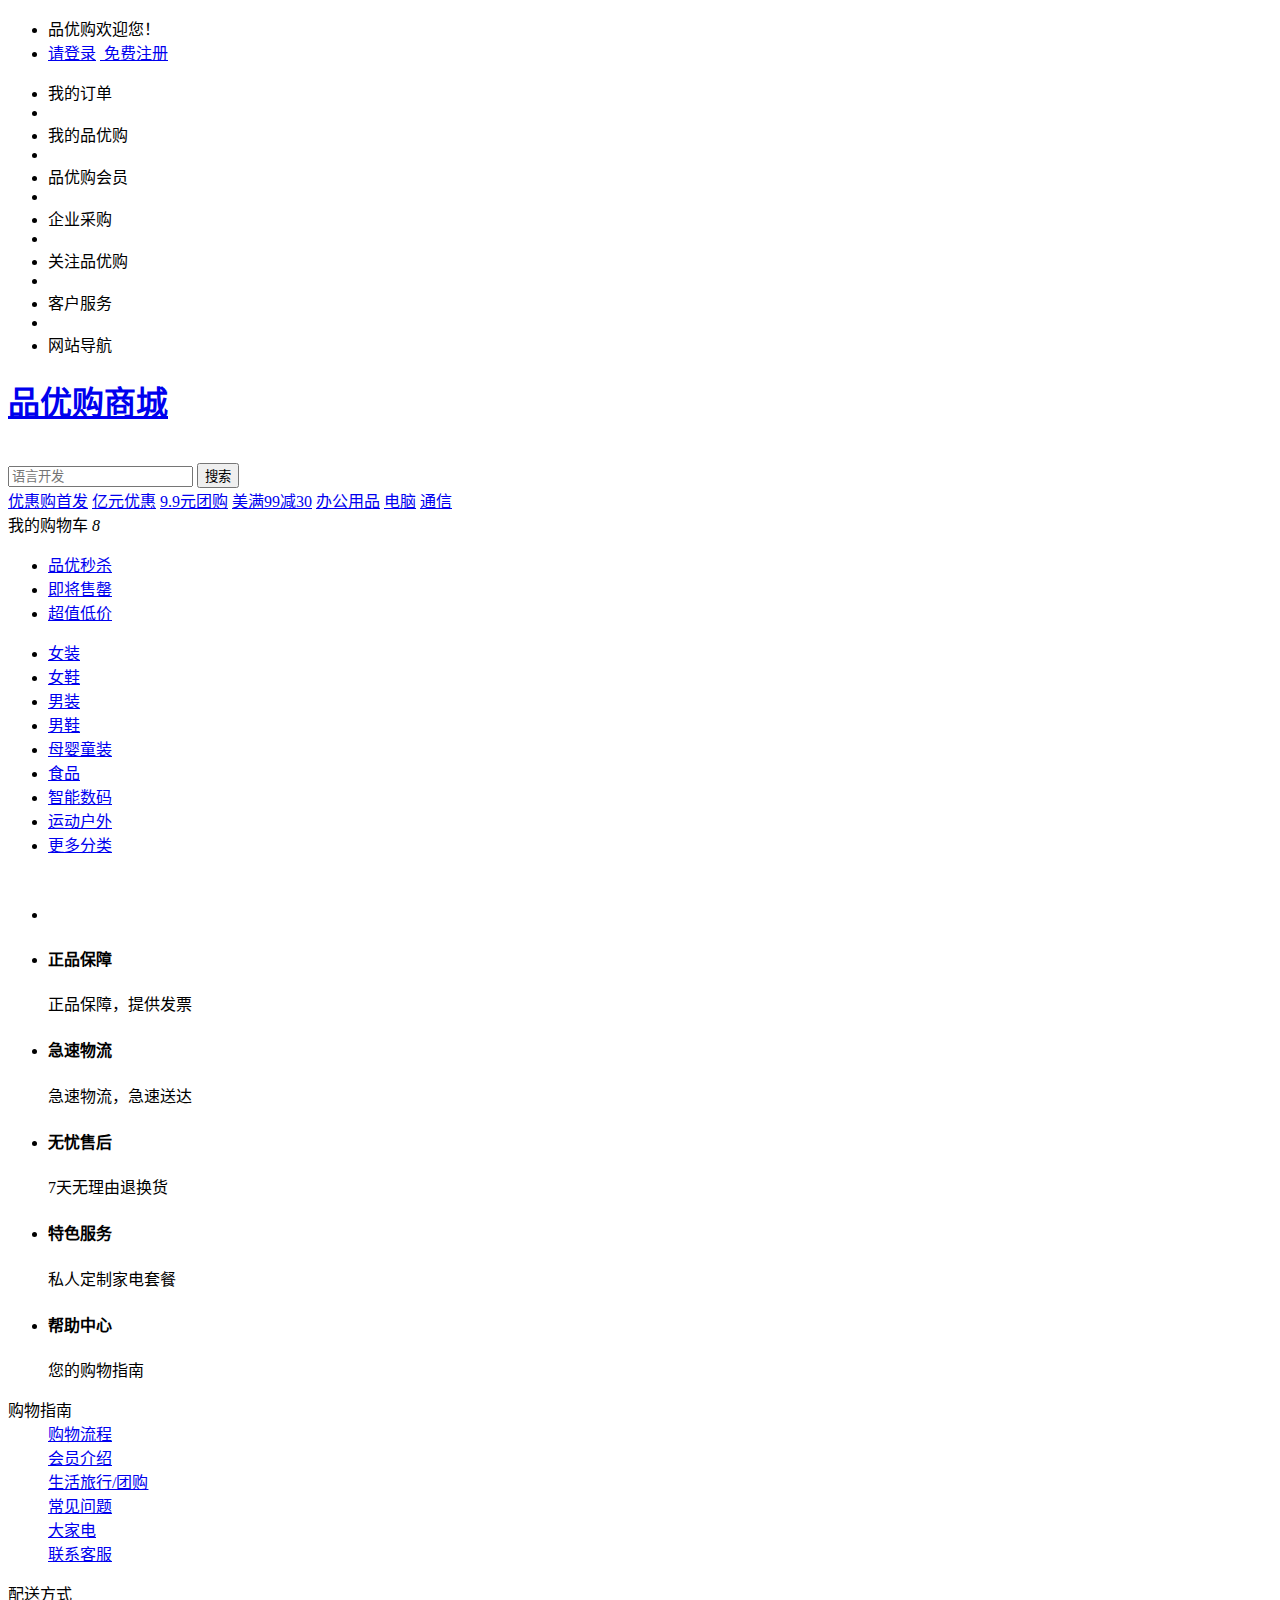
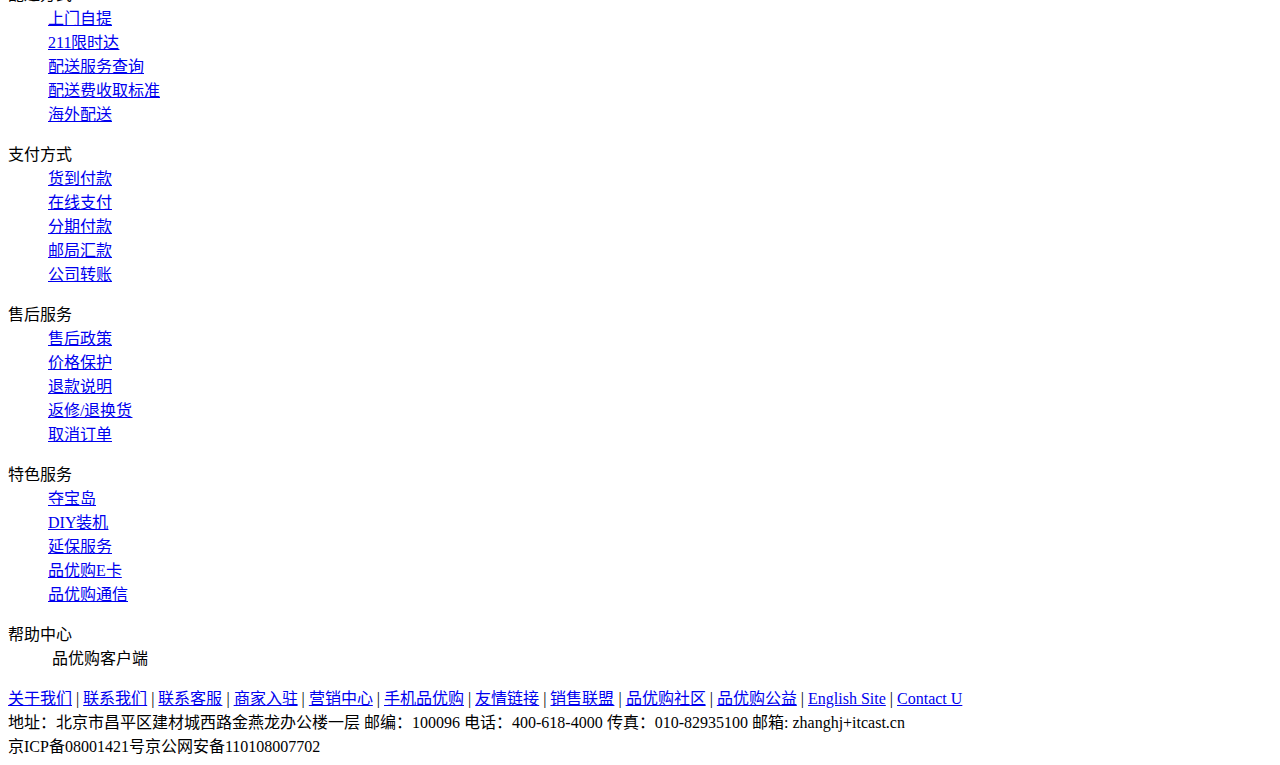
==== list.html @ 0fa6adf4 "Add files via upload" ====
<!DOCTYPE html>
<html lang="zh-CN">

<head>
    <meta charset="UTF-8">
    <meta http-equiv="X-UA-Compatible" content="IE=edge">
    <meta name="viewport" content="width=device-width, initial-scale=1.0">
    <title>品优购商城-正品低价、品质保障、配送及时、轻松购物！</title>
    <!-- 网站说明,和标题、关键词一般只要空出位置就行，前端不写 -->
    <meta name="description" content="品优购商城-专业的综合网上购物商城，为您提供正品低价的购物选择、优质便捷的服务体验。商品来自全球数十万品牌商家，囊括家电、手机、电脑、服装、居家、母婴、美妆、个护、食品、生鲜等丰富品类，满足各种购物需求。" />
    <!-- 关键字 -->
    <meta name="Keywords" content="网上购物,网上商城,家电,手机,电脑,服装,居家,母婴,美妆,个护,食品,生鲜,品优购" />
    <!-- 引入favicon图标 -->
    <link rel="shortcut icon" href=" favicon.ico" />
    <!-- 引入初始化css样式文件 -->
    <link rel="stylesheet" href="css/base.css">
    <!-- 引入公共的样式 -->
    <link rel="stylesheet" href="css/common.css">
    <!-- 引入列表页特有样式 -->
    <link rel="stylesheet" href="css/list.css">
</head>

<body>
    <!-- 快捷导航模块 start-->
    <section class="shortcut">
        <div class="w">
            <div class="fl">
                <ul>
                    <li>品优购欢迎您！&nbsp;</li>
                    <li>
                        <a href="#"> 请登录</a>&nbsp;<a class="style_red" href="#"> 免费注册</a>
                    </li>
                </ul>
            </div>
            <div class="fr">
                <ul>
                    <li>我的订单</li>
                    <li></li>
                    <li class="arrow-icon">我的品优购</li>
                    <li></li>
                    <li>品优购会员</li>
                    <li></li>
                    <li>企业采购</li>
                    <li></li>
                    <li class="arrow-icon">关注品优购</li>
                    <li></li>
                    <li class="arrow-icon">客户服务</li>
                    <li></li>
                    <li class="arrow-icon">网站导航</li>
                </ul>
            </div>
        </div>
    </section>
    <!-- 快捷导航模块 end-->
    <!-- 头部模块 start-->
    <header class="header w">
        <!-- logo模块 -->
        <div class="logo">
            <h1>
                <a href="index.html" title="品优购商城">品优购商城</a>
            </h1>
        </div>
        <!-- 列表页秒杀模块 -->
        <div class="sk">
            <img src="images/sk.png" alt="">
        </div>
        <!-- search搜索模块 -->
        <div class="search">
            <input type="search" placeholder="语言开发">
            <button>搜索</button>
        </div>
        <!-- 热词模块 -->
        <div class="hotwords">
            <a href="#" class="style_red">优惠购首发</a>
            <a href="#">亿元优惠</a>
            <a href="#">9.9元团购</a>
            <a href="#">美满99减30</a>
            <a href="#">办公用品</a>
            <a href="#">电脑</a>
            <a href="#">通信 </a>
        </div>
        <!-- 购物车模块 -->
        <div class="shopcar">
            我的购物车
            <i class="count">8</i>
        </div>
    </header>
    <!-- 头部模块 end-->
    <!-- 导航模块 start-->
    <nav class="nav">
        <div class="w">
            <div class="sk_list">
                <ul>
                    <li><a href="#">品优秒杀</a></li>
                    <li><a href="#">即将售罄</a></li>
                    <li><a href="#">超值低价</a></li>
                </ul>
            </div>
            <div class="sk_con">
                <ul>
                    <li><a href="#">女装</a></li>
                    <li><a href="#" class="style_red">女鞋</a></li>
                    <li><a href="#">男装</a></li>
                    <li><a href="#">男鞋</a></li>
                    <li><a href="#">母婴童装</a></li>
                    <li><a href="#">食品</a></li>
                    <li><a href="#">智能数码</a></li>
                    <li><a href="#">运动户外</a></li>
                    <li><a href="#">更多分类</a></li>
                </ul>
            </div>
        </div>
    </nav>
    <!-- 导航模块 end-->
    <!-- 列表页专有模块 start -->
    <div class="w sk_container">
        <div class="sk_hd">
            <img src="upload/bg_03.png" alt="">
        </div>
        <div class="sk_bd">
            <ul class="clearfix">
                <li><img src="upload/mobile.jpg" alt=""></li>
            </ul>
        </div>
    </div>
    <!-- 列表页专有模块 end -->
    <!-- 底部模块 start-->
    <footer class="footer">
        <div class="w">
            <div class="mod_service">
                <ul>
                    <li>
                        <h5 class="one"></h5>
                        <div class="service_txt">
                            <h4>正品保障</h4>
                            <p>正品保障，提供发票</p>
                        </div>
                    </li>
                    <li>
                        <h5 class="two"></h5>
                        <div class="service_txt">
                            <h4>急速物流</h4>
                            <p>急速物流，急速送达</p>
                        </div>
                    </li>
                    <li>
                        <h5 class="three"></h5>
                        <div class="service_txt">
                            <h4>无忧售后</h4>
                            <p>7天无理由退换货</p>
                        </div>
                    </li>
                    <li>
                        <h5 class="four"></h5>
                        <div class="service_txt">
                            <h4>特色服务</h4>
                            <p>私人定制家电套餐</p>
                        </div>
                    </li>
                    <li>
                        <h5 class="five"></h5>
                        <div class="service_txt">
                            <h4>帮助中心</h4>
                            <p>您的购物指南</p>
                        </div>
                    </li>
                </ul>
            </div>
            <div class="mod_help">
                <dl>
                    <dt>购物指南</dt>
                    <dd><a href="#">购物流程</a></dd>
                    <dd><a href="#">会员介绍</a></dd>
                    <dd><a href="#">生活旅行/团购</a></dd>
                    <dd><a href="#">常见问题</a></dd>
                    <dd><a href="#">大家电</a></dd>
                    <dd><a href="#">联系客服</a></dd>
                </dl>
                <dl>
                    <dt>配送方式</dt>
                    <dd><a href="#">上门自提</a> </dd>
                    <dd><a href="#">211限时达</a></dd>
                    <dd><a href="#">配送服务查询</a></dd>
                    <dd><a href="#">配送费收取标准</a></dd>
                    <dd><a href="#">海外配送</a></dd>
                </dl>
                <dl>
                    <dt>支付方式</dt>
                    <dd><a href="#">货到付款</a></dd>
                    <dd><a href="#">在线支付</a></dd>
                    <dd><a href="#">分期付款</a></dd>
                    <dd><a href="#">邮局汇款</a></dd>
                    <dd><a href="#">公司转账</a></dd>
                </dl>
                <dl>
                    <dt>售后服务</dt>
                    <dd><a href="#">售后政策</a></dd>
                    <dd><a href="#">价格保护</a></dd>
                    <dd><a href="#">退款说明</a></dd>
                    <dd><a href="#">返修/退换货</a></dd>
                    <dd><a href="#">取消订单</a></dd>
                </dl>
                <dl>
                    <dt>特色服务</dt>
                    <dd><a href="#">夺宝岛</a></dd>
                    <dd><a href="#">DIY装机</a></dd>
                    <dd><a href="#">延保服务</a></dd>
                    <dd><a href="#">品优购E卡</a></dd>
                    <dd><a href="#">品优购通信</a></dd>
                </dl>
                <dl>
                    <dt>帮助中心</dt>
                    <dd>
                        <img src="images/wx_cz.jpg" alt=""> 品优购客户端
                    </dd>
                </dl>
            </div>
            <div class="mod_copyright">
                <div class="links"><a href="#">关于我们</a> | <a href="#">联系我们</a> | <a href="#">联系客服</a> | <a href="#">商家入驻</a> | <a href="#">营销中心</a> | <a href="#">手机品优购</a> | <a href="#">友情链接</a> | <a href="#">销售联盟</a> | <a href="#">品优购社区</a> | <a href="#">品优购公益</a> |
                    <a href="#">English Site</a> | <a href="#">Contact U</a>
                </div>
                <div class="copyright">地址：北京市昌平区建材城西路金燕龙办公楼一层 邮编：100096 电话：400-618-4000 传真：010-82935100 邮箱: zhanghj+itcast.cn <br>京ICP备08001421号京公网安备110108007702
                </div>
            </div>
        </div>
    </footer>
    <!-- 底部模块 end-->

</body>

</html>
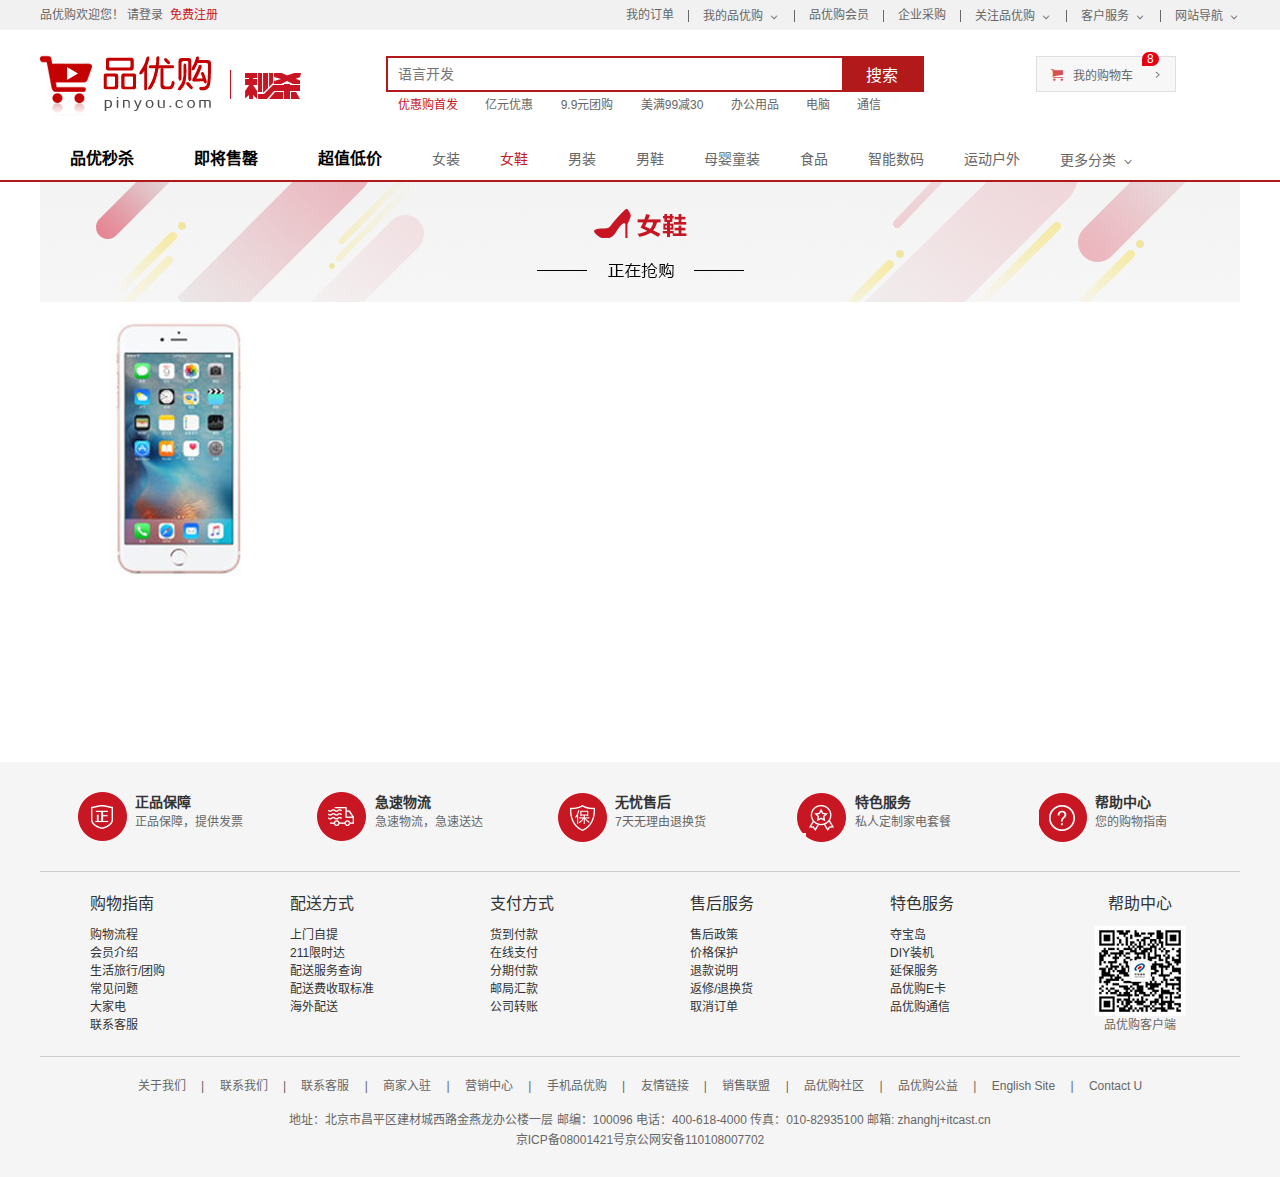
==== commit 3fd855db: "Update list.html" ====
--- a/list.html
+++ b/list.html
@@ -13,11 +13,11 @@
     <!-- 引入favicon图标 -->
     <link rel="shortcut icon" href=" favicon.ico" />
     <!-- 引入初始化css样式文件 -->
-    <link rel="stylesheet" href="css/base.css">
+    <link rel="stylesheet" href="base.css">
     <!-- 引入公共的样式 -->
-    <link rel="stylesheet" href="css/common.css">
+    <link rel="stylesheet" href="common.css">
     <!-- 引入列表页特有样式 -->
-    <link rel="stylesheet" href="css/list.css">
+    <link rel="stylesheet" href="list.css">
 </head>
 
 <body>
@@ -62,7 +62,7 @@
         </div>
         <!-- 列表页秒杀模块 -->
         <div class="sk">
-            <img src="images/sk.png" alt="">
+            <img src="sk.png" alt="">
         </div>
         <!-- search搜索模块 -->
         <div class="search">
@@ -115,11 +115,11 @@
     <!-- 列表页专有模块 start -->
     <div class="w sk_container">
         <div class="sk_hd">
-            <img src="upload/bg_03.png" alt="">
+            <img src="bg_03.png" alt="">
         </div>
         <div class="sk_bd">
             <ul class="clearfix">
-                <li><img src="upload/mobile.jpg" alt=""></li>
+                <li><img src="mobile.jpg" alt=""></li>
             </ul>
         </div>
     </div>
@@ -211,7 +211,7 @@
                 <dl>
                     <dt>帮助中心</dt>
                     <dd>
-                        <img src="images/wx_cz.jpg" alt=""> 品优购客户端
+                        <img src="wx_cz.jpg" alt=""> 品优购客户端
                     </dd>
                 </dl>
             </div>
@@ -228,4 +228,4 @@
 
 </body>
 
-</html>+</html>
--- a/base.css
+++ b/base.css
@@ -0,0 +1,82 @@
+/* 把我们所有标签的内外边距清零 */
+
+* {
+    margin: 0;
+    padding: 0;
+    /* CSS3盒子模型 */
+    box-sizing: border-box
+    /* 最后一行css代码可以不用; */
+}
+
+
+/* em和i斜体的文字不倾斜 */
+
+em,
+i {
+    font-style: normal
+}
+
+
+/* 去掉li的小圆点 */
+
+li {
+    list-style: none
+}
+
+img {
+    /* border: 0;是照顾低版本浏览器的问题：如果图片外包含链接会有边框 */
+    border: 0;
+    /* 取消图片底侧的空白缝隙，和文字垂直中线对齐 */
+    vertical-align: middle
+}
+
+button {
+    /* 当鼠标经过button按钮时，鼠标变成小手 */
+    cursor: pointer
+}
+
+a {
+    color: #666;
+    text-decoration: none
+}
+
+a:hover {
+    color: #c81623
+}
+
+button,
+input {
+    /* "\5B8B\4F53"是宋体，但有些浏览器写汉字会变成乱码，所以用编码代替，浏览器兼容好 */
+    font-family: Microsoft YaHei, Heiti SC, tahoma, arial, Hiragino Sans GB, "\5B8B\4F53", sans-serif;
+    /* 去掉默认的边框 */
+    border: 0;
+    outline: none
+}
+
+body {
+    /* -webkit-font-smoothing: antialiased;抗锯齿性，不然文字放大会锯齿明显 */
+    -webkit-font-smoothing: antialiased;
+    background-color: #fff;
+    font: 12px/1.5 Microsoft YaHei, Heiti SC, tahoma, arial, Hiragino Sans GB, "\5B8B\4F53", sans-serif;
+    color: #666
+}
+
+.hide,
+.none {
+    display: none
+}
+
+
+/* 清除浮动 伪元素法 */
+
+.clearfix:after {
+    visibility: hidden;
+    clear: both;
+    display: block;
+    content: ".";
+    height: 0
+}
+
+.clearfix {
+    *zoom: 1
+}--- a/common.css
+++ b/common.css
@@ -0,0 +1,335 @@
+/* 声明字体图标 这里的路径不能直接用'fonts/icomoon.eot?af13p3'*/
+
+@font-face {
+    font-family: 'icomoon';
+    src: url('icomoon.eot?af13p3');
+    src: url('icomoon.eot?af13p3#iefix') format('embedded-opentype'), url('icomoon.ttf?af13p3') format('truetype'), url('icomoon.woff?af13p3') format('woff'), url('icomoon.svg?af13p3#icomoon') format('svg');
+    font-weight: normal;
+    font-style: normal;
+    font-display: block;
+}
+
+
+/* 版心 */
+
+.w {
+    width: 1200px;
+    margin: 0 auto;
+}
+
+.fl {
+    float: left;
+}
+
+.fr {
+    float: right;
+}
+
+.style_red {
+    color: #c81623;
+}
+
+
+/* 快捷导航模块 */
+
+.shortcut {
+    height: 30px;
+    background-color: #f1f1f1;
+    line-height: 30px;
+}
+
+.shortcut ul li {
+    float: left;
+}
+
+.shortcut .fr ul li:nth-child(2n) {
+    width: 1px;
+    height: 12px;
+    background-color: #666666;
+    margin: 10px 14px 0;
+}
+
+.arrow-icon::after {
+    content: '\ea52';
+    font-family: 'icomoon';
+    margin-left: 5px;
+    font-size: 12px;
+}
+
+
+/* 头部模块 */
+
+.header {
+    position: relative;
+    height: 105px;
+}
+
+.logo {
+    position: absolute;
+    top: 25px;
+    width: 171px;
+    height: 61px;
+}
+
+.logo a {
+    display: block;
+    width: 171px;
+    height: 61px;
+    background: url(logo.png) no-repeat;
+    font-size: 0;
+}
+
+.search {
+    position: absolute;
+    top: 26px;
+    left: 346px;
+    width: 538px;
+    height: 36px;
+    border: 2px solid #b1191a;
+}
+
+.search input {
+    /* input和button是行内块元素，有缝隙要加浮动 */
+    float: left;
+    width: 454px;
+    height: 32px;
+    padding-left: 10px;
+    font-size: 14px;
+}
+
+.search button {
+    float: left;
+    width: calc(534px - 454px);
+    height: 32px;
+    background-color: #b1191a;
+    font-size: 16px;
+    color: #fff;
+}
+
+.hotwords {
+    position: absolute;
+    top: 66px;
+    left: 346px;
+}
+
+.hotwords a {
+    margin: 0 12px;
+}
+
+.shopcar {
+    position: absolute;
+    top: 26px;
+    left: 996px;
+    width: 140px;
+    height: 36px;
+    line-height: 36px;
+    text-align: center;
+    border: 1px solid #dfdfdf;
+    background-color: #f7f7f7;
+    font-size: 12px;
+}
+
+.shopcar::before {
+    font-family: 'icomoon';
+    content: '\e93a';
+    margin-right: 7px;
+    font-size: 12px;
+    color: #d95151;
+}
+
+.shopcar::after {
+    font-family: 'icomoon';
+    content: '\ea51';
+    margin-left: 13px;
+    font-size: 12px;
+}
+
+.count {
+    position: absolute;
+    top: -5px;
+    left: 105px;
+    height: 14px;
+    padding: 0 5px;
+    background-color: #e60012;
+    line-height: 14px;
+    color: #fff;
+    border-radius: 7px 7px 7px 0;
+}
+
+
+/* 导航模块 */
+
+.nav {
+    height: 47px;
+    border-bottom: 2px solid #b1191a;
+}
+
+.dropdown {
+    float: left;
+    width: 208px;
+    height: 45px;
+    color: #fff;
+}
+
+.dropdown .dt {
+    width: 100%;
+    height: 100%;
+    line-height: 45px;
+    text-align: center;
+    background-color: #b1191a;
+    font-size: 16px;
+}
+
+.dropdown .dd {
+    width: 100%;
+    height: 465px;
+    background-color: #c81623;
+    margin-top: 2px;
+}
+
+.dropdown .dd ul li {
+    position: relative;
+    height: 31px;
+    line-height: 31px;
+    margin-left: 2px;
+    padding-left: 8px;
+}
+
+.dropdown .dd ul li::after {
+    position: absolute;
+    right: 12px;
+    font-family: 'icomoon';
+    content: '\ea51';
+    color: #fff;
+    font-size: 14px;
+}
+
+.dropdown .dd ul li a {
+    font-size: 14px;
+    color: #fff;
+}
+
+.dropdown .dd ul li:hover {
+    background-color: #fff;
+    color: #c81623;
+}
+
+.dropdown .dd ul li:hover a {
+    color: #c81623;
+}
+
+.navitems ul li {
+    float: left;
+}
+
+.navitems ul li a {
+    display: block;
+    height: 45px;
+    line-height: 45px;
+    padding-left: 44px;
+    font-size: 16px;
+}
+
+
+/* 底部模块 */
+
+.footer {
+    height: 415px;
+    padding-top: 30px;
+    background-color: #f5f5f5;
+}
+
+.w .mod_service {
+    height: 80px;
+    border-bottom: 1px solid #ccc;
+}
+
+.w .mod_service ul li {
+    float: left;
+    width: 240px;
+    height: 50px;
+    padding-left: 37px;
+    padding-right: 37px;
+}
+
+.w .mod_service ul li h5 {
+    float: left;
+    width: 50px;
+    height: 50px;
+    margin-right: 8px;
+}
+
+.w .mod_service ul li .one {
+    background: url(icons.png) no-repeat -252px -3px;
+}
+
+.w .mod_service ul li .two {
+    background: url(icons.png) no-repeat -255px -54px;
+}
+
+.w .mod_service ul li .three {
+    background: url(icons.png) no-repeat -256px -105px;
+}
+
+.w .mod_service ul li .four {
+    background: url(icons.png) no-repeat -258px -156px;
+}
+
+.w .mod_service ul li .five {
+    background: url(icons.png) no-repeat -256px -208px;
+}
+
+.service_txt h4 {
+    font-size: 14px;
+    color: #333;
+}
+
+.service_txt p {
+    font-size: 12px;
+    color: #666;
+}
+
+.mod_help {
+    height: 185px;
+    border-bottom: 1px solid #ccc;
+    padding-top: 20px;
+    padding-left: 50px;
+    padding-right: 50px;
+}
+
+.mod_help dl {
+    float: left;
+    width: 200px;
+}
+
+.mod_help dl:last-child {
+    width: 100px;
+    text-align: center;
+}
+
+.mod_help dl dt {
+    margin-bottom: 10px;
+    font-size: 16px;
+    color: #333;
+}
+
+.mod_help dl dd a {
+    color: #333;
+}
+
+.mod_copyright {
+    padding-top: 20px;
+    text-align: center;
+}
+
+.mod_copyright .links {
+    margin-bottom: 15px;
+}
+
+.mod_copyright .links a {
+    padding: 0 12px;
+}
+
+.copyright {
+    line-height: 20px;
+}
--- a/list.css
+++ b/list.css
@@ -0,0 +1,75 @@
+@font-face {
+    font-family: 'icomoon';
+    src: url('icomoon.eot?af13p3');
+    src: url('icomoon.eot?af13p3#iefix') format('embedded-opentype'), url('icomoon.ttf?af13p3') format('truetype'), url('icomoon.woff?af13p3') format('woff'), url('icomoon.svg?af13p3#icomoon') format('svg');
+    font-weight: normal;
+    font-style: normal;
+    font-display: block;
+}
+
+.nav {
+    overflow: hidden;
+}
+
+.sk {
+    position: absolute;
+    top: 40px;
+    left: 190px;
+    padding: 3px 0 0 14px;
+    border-left: 1px solid #c81523;
+}
+
+.sk_list {
+    float: left;
+}
+
+.sk_list ul li {
+    float: left;
+}
+
+.sk_list ul li a {
+    display: block;
+    padding: 0 30px;
+    line-height: 47px;
+    font-size: 16px;
+    font-weight: 700;
+    color: #000;
+}
+
+.sk_con {
+    float: left;
+}
+
+.sk_con ul li {
+    float: left;
+}
+
+.sk_con ul li a {
+    display: block;
+    padding: 0 20px;
+    line-height: 49px;
+    font-size: 14px;
+}
+
+.sk_con ul li:last-child a::after {
+    content: '\ea52';
+    font-family: 'icomoon';
+    margin-left: 5px;
+    font-size: 14px;
+}
+
+.sk_bd ul li {
+    float: left;
+    width: 290px;
+    height: 460px;
+    margin-right: 13px;
+    border: 1px solid transparent;
+}
+
+.sk_bd ul li:nth-child(4n) {
+    margin-right: 0;
+}
+
+.sk_bd ul li:hover {
+    border: 1px solid #c81523;
+}
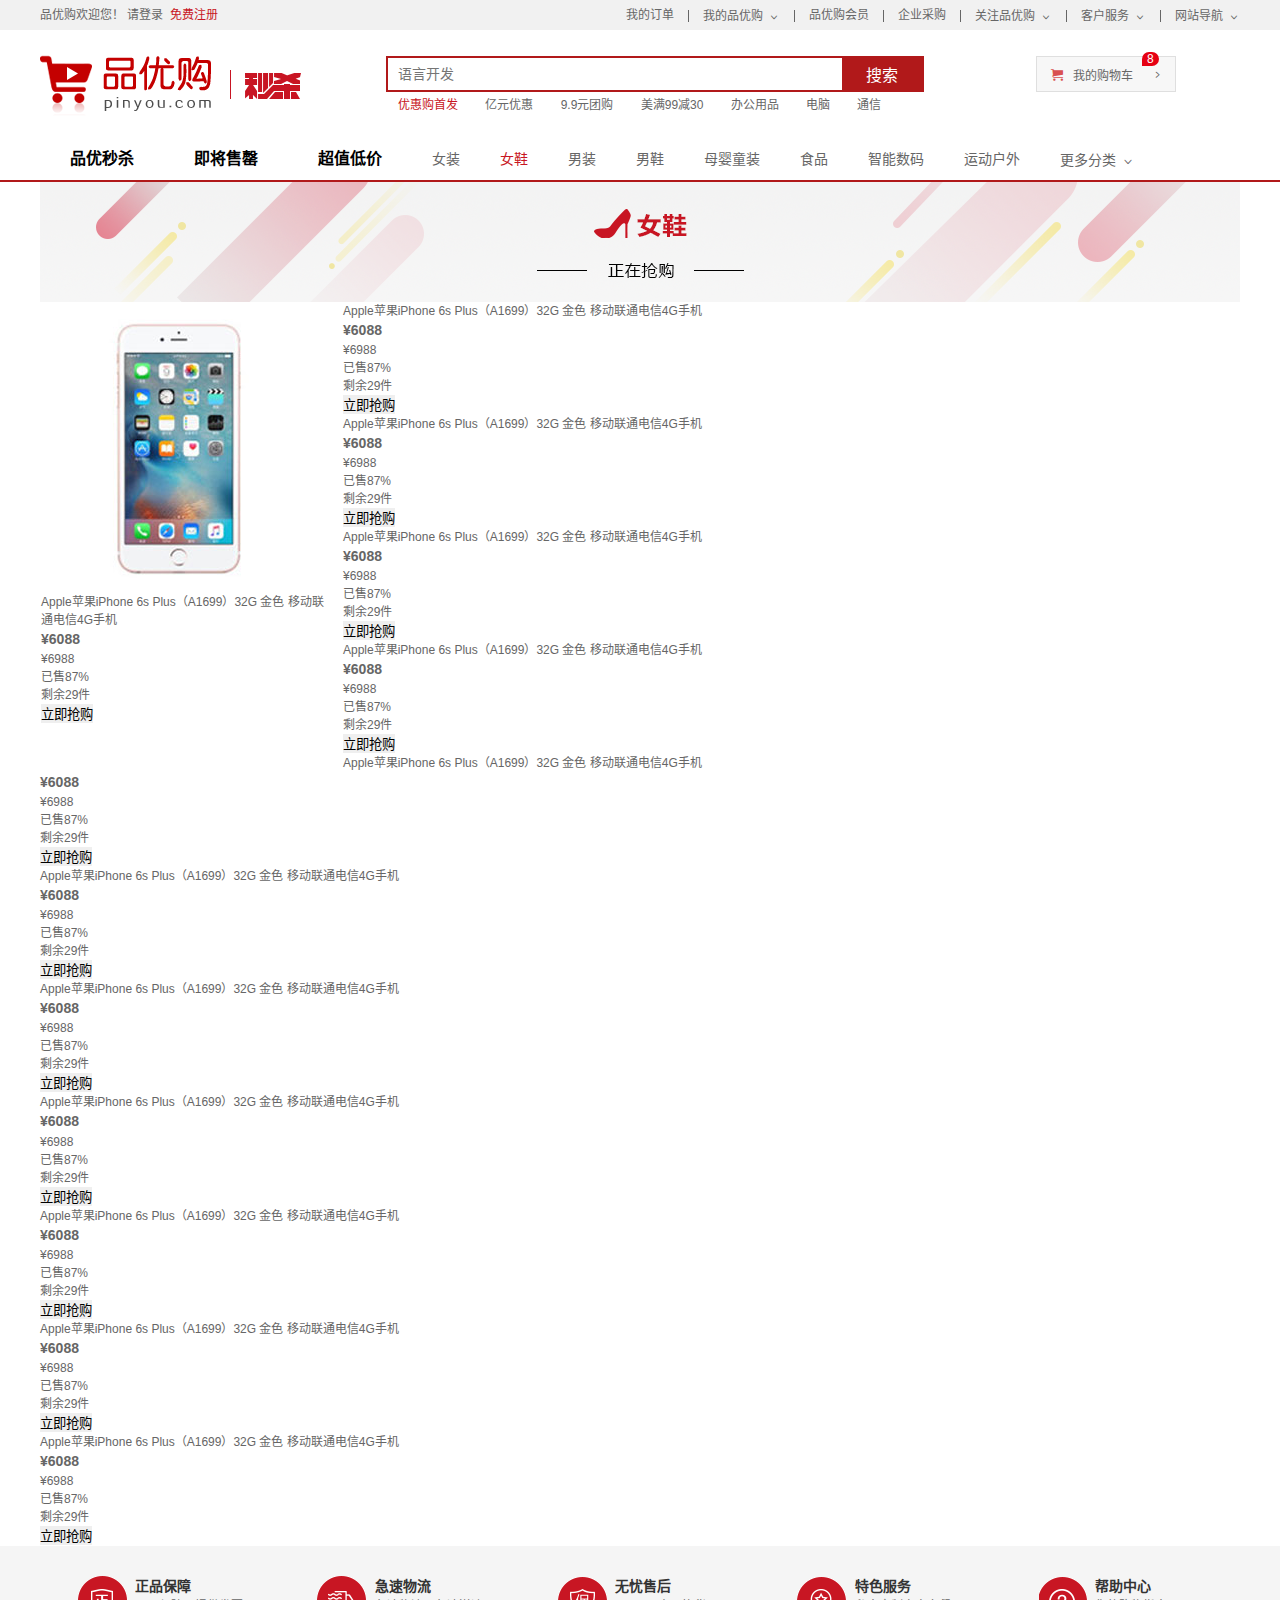
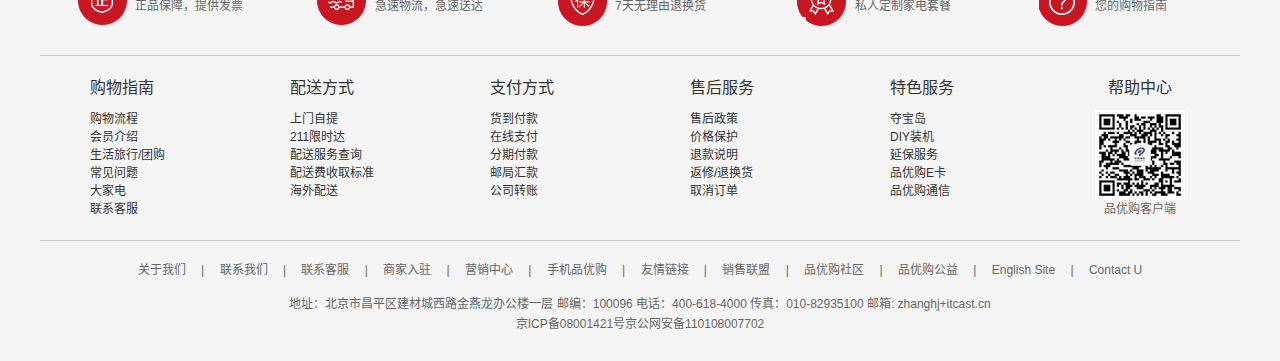
==== commit 33147f50: "Update list.html" ====
--- a/list.html
+++ b/list.html
@@ -28,7 +28,7 @@
                 <ul>
                     <li>品优购欢迎您！&nbsp;</li>
                     <li>
-                        <a href="#"> 请登录</a>&nbsp;<a class="style_red" href="#"> 免费注册</a>
+                        <a href="#"> 请登录</a>&nbsp;<a class="style_red" href="register.html"> 免费注册</a>
                     </li>
                 </ul>
             </div>
@@ -119,7 +119,139 @@
         </div>
         <div class="sk_bd">
             <ul class="clearfix">
-                <li><img src="mobile.jpg" alt=""></li>
+                <li><img src="mobile.jpg" alt="">
+                    <p>Apple苹果iPhone 6s Plus（A1699）32G 金色 移动联通电信4G手机</p>
+                    <div class="price">
+                        <h3>¥6088 </h3>¥6988
+                    </div>
+                    <div class="stick">
+                        已售87%
+                        <div class="bar">
+                            <div class="bar_in"></div>
+                        </div>剩余29件</div>
+                    <button>立即抢购</button>
+                </li>
+                     <p>Apple苹果iPhone 6s Plus（A1699）32G 金色 移动联通电信4G手机</p>
+                    <div class="price">
+                        <h3>¥6088 </h3>¥6988
+                    </div>
+                    <div class="stick">
+                        已售87%
+                        <div class="bar">
+                            <div class="bar_in"></div>
+                        </div>剩余29件</div>
+                    <button>立即抢购</button>
+                </li>
+                 <p>Apple苹果iPhone 6s Plus（A1699）32G 金色 移动联通电信4G手机</p>
+                    <div class="price">
+                        <h3>¥6088 </h3>¥6988
+                    </div>
+                    <div class="stick">
+                        已售87%
+                        <div class="bar">
+                            <div class="bar_in"></div>
+                        </div>剩余29件</div>
+                    <button>立即抢购</button>
+                </li>
+             <p>Apple苹果iPhone 6s Plus（A1699）32G 金色 移动联通电信4G手机</p>
+                    <div class="price">
+                        <h3>¥6088 </h3>¥6988
+                    </div>
+                    <div class="stick">
+                        已售87%
+                        <div class="bar">
+                            <div class="bar_in"></div>
+                        </div>剩余29件</div>
+                    <button>立即抢购</button>
+                </li>
+         <p>Apple苹果iPhone 6s Plus（A1699）32G 金色 移动联通电信4G手机</p>
+                    <div class="price">
+                        <h3>¥6088 </h3>¥6988
+                    </div>
+                    <div class="stick">
+                        已售87%
+                        <div class="bar">
+                            <div class="bar_in"></div>
+                        </div>剩余29件</div>
+                    <button>立即抢购</button>
+                </li>
+         <p>Apple苹果iPhone 6s Plus（A1699）32G 金色 移动联通电信4G手机</p>
+                    <div class="price">
+                        <h3>¥6088 </h3>¥6988
+                    </div>
+                    <div class="stick">
+                        已售87%
+                        <div class="bar">
+                            <div class="bar_in"></div>
+                        </div>剩余29件</div>
+                    <button>立即抢购</button>
+                </li>
+     <p>Apple苹果iPhone 6s Plus（A1699）32G 金色 移动联通电信4G手机</p>
+                    <div class="price">
+                        <h3>¥6088 </h3>¥6988
+                    </div>
+                    <div class="stick">
+                        已售87%
+                        <div class="bar">
+                            <div class="bar_in"></div>
+                        </div>剩余29件</div>
+                    <button>立即抢购</button>
+                </li>
+     <p>Apple苹果iPhone 6s Plus（A1699）32G 金色 移动联通电信4G手机</p>
+                    <div class="price">
+                        <h3>¥6088 </h3>¥6988
+                    </div>
+                    <div class="stick">
+                        已售87%
+                        <div class="bar">
+                            <div class="bar_in"></div>
+                        </div>剩余29件</div>
+                    <button>立即抢购</button>
+                </li>
+     <p>Apple苹果iPhone 6s Plus（A1699）32G 金色 移动联通电信4G手机</p>
+                    <div class="price">
+                        <h3>¥6088 </h3>¥6988
+                    </div>
+                    <div class="stick">
+                        已售87%
+                        <div class="bar">
+                            <div class="bar_in"></div>
+                        </div>剩余29件</div>
+                    <button>立即抢购</button>
+                </li>
+     <p>Apple苹果iPhone 6s Plus（A1699）32G 金色 移动联通电信4G手机</p>
+                    <div class="price">
+                        <h3>¥6088 </h3>¥6988
+                    </div>
+                    <div class="stick">
+                        已售87%
+                        <div class="bar">
+                            <div class="bar_in"></div>
+                        </div>剩余29件</div>
+                    <button>立即抢购</button>
+                </li>
+     <p>Apple苹果iPhone 6s Plus（A1699）32G 金色 移动联通电信4G手机</p>
+                    <div class="price">
+                        <h3>¥6088 </h3>¥6988
+                    </div>
+                    <div class="stick">
+                        已售87%
+                        <div class="bar">
+                            <div class="bar_in"></div>
+                        </div>剩余29件</div>
+                    <button>立即抢购</button>
+                </li>
+     <p>Apple苹果iPhone 6s Plus（A1699）32G 金色 移动联通电信4G手机</p>
+                    <div class="price">
+                        <h3>¥6088 </h3>¥6988
+                    </div>
+                    <div class="stick">
+                        已售87%
+                        <div class="bar">
+                            <div class="bar_in"></div>
+                        </div>剩余29件</div>
+                    <button>立即抢购</button>
+                </li>
             </ul>
         </div>
     </div>
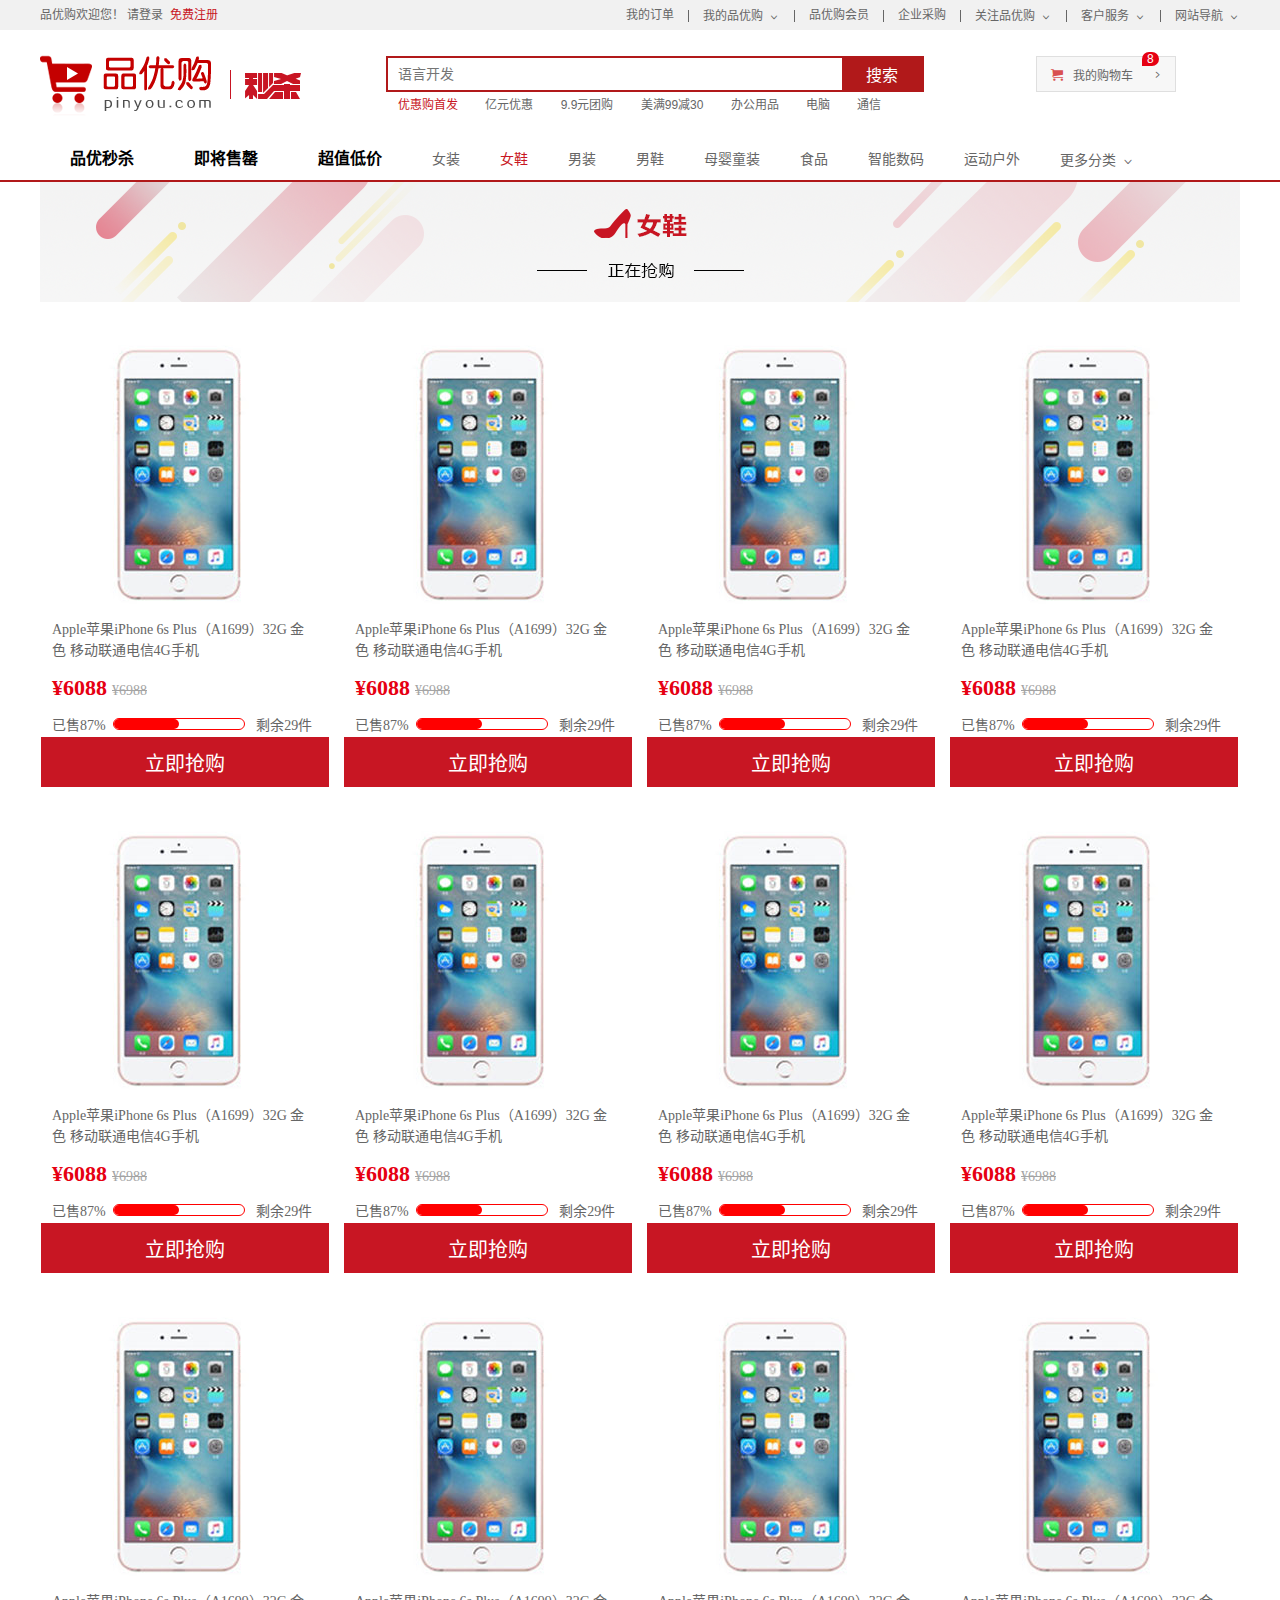
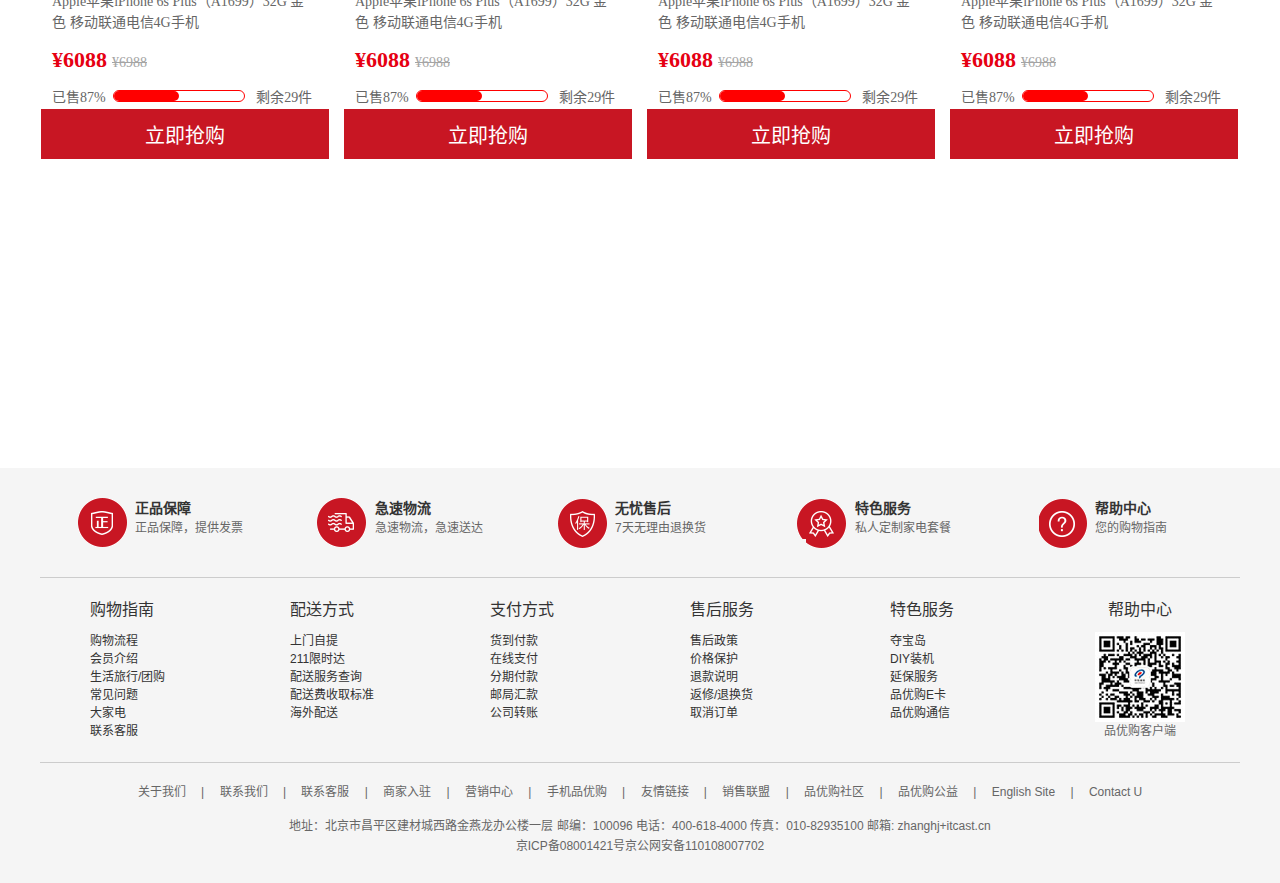
==== commit 26072089: "Update list.html" ====
--- a/list.html
+++ b/list.html
@@ -131,117 +131,128 @@
                         </div>剩余29件</div>
                     <button>立即抢购</button>
                 </li>
-                     <p>Apple苹果iPhone 6s Plus（A1699）32G 金色 移动联通电信4G手机</p>
-                    <div class="price">
-                        <h3>¥6088 </h3>¥6988
-                    </div>
-                    <div class="stick">
-                        已售87%
-                        <div class="bar">
-                            <div class="bar_in"></div>
-                        </div>剩余29件</div>
-                    <button>立即抢购</button>
-                </li>
-                 <p>Apple苹果iPhone 6s Plus（A1699）32G 金色 移动联通电信4G手机</p>
-                    <div class="price">
-                        <h3>¥6088 </h3>¥6988
-                    </div>
-                    <div class="stick">
-                        已售87%
-                        <div class="bar">
-                            <div class="bar_in"></div>
-                        </div>剩余29件</div>
-                    <button>立即抢购</button>
-                </li>
-             <p>Apple苹果iPhone 6s Plus（A1699）32G 金色 移动联通电信4G手机</p>
-                    <div class="price">
-                        <h3>¥6088 </h3>¥6988
-                    </div>
-                    <div class="stick">
-                        已售87%
-                        <div class="bar">
-                            <div class="bar_in"></div>
-                        </div>剩余29件</div>
-                    <button>立即抢购</button>
-                </li>
-         <p>Apple苹果iPhone 6s Plus（A1699）32G 金色 移动联通电信4G手机</p>
-                    <div class="price">
-                        <h3>¥6088 </h3>¥6988
-                    </div>
-                    <div class="stick">
-                        已售87%
-                        <div class="bar">
-                            <div class="bar_in"></div>
-                        </div>剩余29件</div>
-                    <button>立即抢购</button>
-                </li>
-         <p>Apple苹果iPhone 6s Plus（A1699）32G 金色 移动联通电信4G手机</p>
-                    <div class="price">
-                        <h3>¥6088 </h3>¥6988
-                    </div>
-                    <div class="stick">
-                        已售87%
-                        <div class="bar">
-                            <div class="bar_in"></div>
-                        </div>剩余29件</div>
-                    <button>立即抢购</button>
-                </li>
-     <p>Apple苹果iPhone 6s Plus（A1699）32G 金色 移动联通电信4G手机</p>
-                    <div class="price">
-                        <h3>¥6088 </h3>¥6988
-                    </div>
-                    <div class="stick">
-                        已售87%
-                        <div class="bar">
-                            <div class="bar_in"></div>
-                        </div>剩余29件</div>
-                    <button>立即抢购</button>
-                </li>
-     <p>Apple苹果iPhone 6s Plus（A1699）32G 金色 移动联通电信4G手机</p>
-                    <div class="price">
-                        <h3>¥6088 </h3>¥6988
-                    </div>
-                    <div class="stick">
-                        已售87%
-                        <div class="bar">
-                            <div class="bar_in"></div>
-                        </div>剩余29件</div>
-                    <button>立即抢购</button>
-                </li>
-     <p>Apple苹果iPhone 6s Plus（A1699）32G 金色 移动联通电信4G手机</p>
-                    <div class="price">
-                        <h3>¥6088 </h3>¥6988
-                    </div>
-                    <div class="stick">
-                        已售87%
-                        <div class="bar">
-                            <div class="bar_in"></div>
-                        </div>剩余29件</div>
-                    <button>立即抢购</button>
-                </li>
-     <p>Apple苹果iPhone 6s Plus（A1699）32G 金色 移动联通电信4G手机</p>
-                    <div class="price">
-                        <h3>¥6088 </h3>¥6988
-                    </div>
-                    <div class="stick">
-                        已售87%
-                        <div class="bar">
-                            <div class="bar_in"></div>
-                        </div>剩余29件</div>
-                    <button>立即抢购</button>
-                </li>
-     <p>Apple苹果iPhone 6s Plus（A1699）32G 金色 移动联通电信4G手机</p>
-                    <div class="price">
-                        <h3>¥6088 </h3>¥6988
-                    </div>
-                    <div class="stick">
-                        已售87%
-                        <div class="bar">
-                            <div class="bar_in"></div>
-                        </div>剩余29件</div>
-                    <button>立即抢购</button>
-                </li>
-     <p>Apple苹果iPhone 6s Plus（A1699）32G 金色 移动联通电信4G手机</p>
+                <li><img src="mobile.jpg" alt="">
+                    <p>Apple苹果iPhone 6s Plus（A1699）32G 金色 移动联通电信4G手机</p>
+                    <div class="price">
+                        <h3>¥6088 </h3>¥6988
+                    </div>
+                    <div class="stick">
+                        已售87%
+                        <div class="bar">
+                            <div class="bar_in"></div>
+                        </div>剩余29件</div>
+                    <button>立即抢购</button>
+                </li>
+                <li><img src="mobile.jpg" alt="">
+                    <p>Apple苹果iPhone 6s Plus（A1699）32G 金色 移动联通电信4G手机</p>
+                    <div class="price">
+                        <h3>¥6088 </h3>¥6988
+                    </div>
+                    <div class="stick">
+                        已售87%
+                        <div class="bar">
+                            <div class="bar_in"></div>
+                        </div>剩余29件</div>
+                    <button>立即抢购</button>
+                </li>
+                <li><img src="mobile.jpg" alt="">
+                    <p>Apple苹果iPhone 6s Plus（A1699）32G 金色 移动联通电信4G手机</p>
+                    <div class="price">
+                        <h3>¥6088 </h3>¥6988
+                    </div>
+                    <div class="stick">
+                        已售87%
+                        <div class="bar">
+                            <div class="bar_in"></div>
+                        </div>剩余29件</div>
+                    <button>立即抢购</button>
+                </li>
+                <li><img src="mobile.jpg" alt="">
+                    <p>Apple苹果iPhone 6s Plus（A1699）32G 金色 移动联通电信4G手机</p>
+                    <div class="price">
+                        <h3>¥6088 </h3>¥6988
+                    </div>
+                    <div class="stick">
+                        已售87%
+                        <div class="bar">
+                            <div class="bar_in"></div>
+                        </div>剩余29件</div>
+                    <button>立即抢购</button>
+                </li>
+                <li><img src="mobile.jpg" alt="">
+                    <p>Apple苹果iPhone 6s Plus（A1699）32G 金色 移动联通电信4G手机</p>
+                    <div class="price">
+                        <h3>¥6088 </h3>¥6988
+                    </div>
+                    <div class="stick">
+                        已售87%
+                        <div class="bar">
+                            <div class="bar_in"></div>
+                        </div>剩余29件</div>
+                    <button>立即抢购</button>
+                </li>
+                <li><img src="mobile.jpg" alt="">
+                    <p>Apple苹果iPhone 6s Plus（A1699）32G 金色 移动联通电信4G手机</p>
+                    <div class="price">
+                        <h3>¥6088 </h3>¥6988
+                    </div>
+                    <div class="stick">
+                        已售87%
+                        <div class="bar">
+                            <div class="bar_in"></div>
+                        </div>剩余29件</div>
+                    <button>立即抢购</button>
+                </li>
+                <li><img src="mobile.jpg" alt="">
+                    <p>Apple苹果iPhone 6s Plus（A1699）32G 金色 移动联通电信4G手机</p>
+                    <div class="price">
+                        <h3>¥6088 </h3>¥6988
+                    </div>
+                    <div class="stick">
+                        已售87%
+                        <div class="bar">
+                            <div class="bar_in"></div>
+                        </div>剩余29件</div>
+                    <button>立即抢购</button>
+                </li>
+                <li><img src="mobile.jpg" alt="">
+                    <p>Apple苹果iPhone 6s Plus（A1699）32G 金色 移动联通电信4G手机</p>
+                    <div class="price">
+                        <h3>¥6088 </h3>¥6988
+                    </div>
+                    <div class="stick">
+                        已售87%
+                        <div class="bar">
+                            <div class="bar_in"></div>
+                        </div>剩余29件</div>
+                    <button>立即抢购</button>
+                </li>
+                <li><img src="mobile.jpg" alt="">
+                    <p>Apple苹果iPhone 6s Plus（A1699）32G 金色 移动联通电信4G手机</p>
+                    <div class="price">
+                        <h3>¥6088 </h3>¥6988
+                    </div>
+                    <div class="stick">
+                        已售87%
+                        <div class="bar">
+                            <div class="bar_in"></div>
+                        </div>剩余29件</div>
+                    <button>立即抢购</button>
+                </li>
+                <li><img src="mobile.jpg" alt="">
+                    <p>Apple苹果iPhone 6s Plus（A1699）32G 金色 移动联通电信4G手机</p>
+                    <div class="price">
+                        <h3>¥6088 </h3>¥6988
+                    </div>
+                    <div class="stick">
+                        已售87%
+                        <div class="bar">
+                            <div class="bar_in"></div>
+                        </div>剩余29件</div>
+                    <button>立即抢购</button>
+                </li>
+                <li><img src="mobile.jpg" alt="">
+                    <p>Apple苹果iPhone 6s Plus（A1699）32G 金色 移动联通电信4G手机</p>
                     <div class="price">
                         <h3>¥6088 </h3>¥6988
                     </div>
--- a/list.css
+++ b/list.css
@@ -58,12 +58,19 @@
     font-size: 14px;
 }
 
+.sk_bd {
+    margin-bottom: 308px;
+}
+
 .sk_bd ul li {
     float: left;
     width: 290px;
     height: 460px;
-    margin-right: 13px;
+    margin: 26px 13px 0 0;
     border: 1px solid transparent;
+    font-size: 14px;
+    color: #666;
+    font-family: \5B8B\4F53;
 }
 
 .sk_bd ul li:nth-child(4n) {
@@ -73,3 +80,56 @@
 .sk_bd ul li:hover {
     border: 1px solid #c81523;
 }
+
+.sk_bd ul li p {
+    padding: 0 11px;
+    font-size: 14px;
+    color: #666;
+}
+
+.price {
+    padding: 10px 11px;
+    font-size: 14px;
+    color: #a4a4a4;
+    text-decoration: line-through;
+}
+
+.price h3 {
+    display: inline-block;
+    margin-right: 5px;
+    font-size: 22px;
+    color: #e60012;
+}
+
+.stick {
+    padding: 1px 11px;
+}
+
+.bar {
+    display: inline-block;
+    width: 132px;
+    height: 12px;
+    margin: 0 11px 0px 4px;
+    border: 1px solid red;
+    border-radius: 12px;
+}
+
+.bar_in {
+    width: 50%;
+    height: 100%;
+    background-color: red;
+    border-radius: 12px;
+    transition: all 1s;
+}
+
+.bar:hover .bar_in {
+    width: 100%;
+}
+
+button {
+    width: 288px;
+    height: 50px;
+    background-color: #c81623;
+    color: #fff;
+    font-size: 20px;
+}
